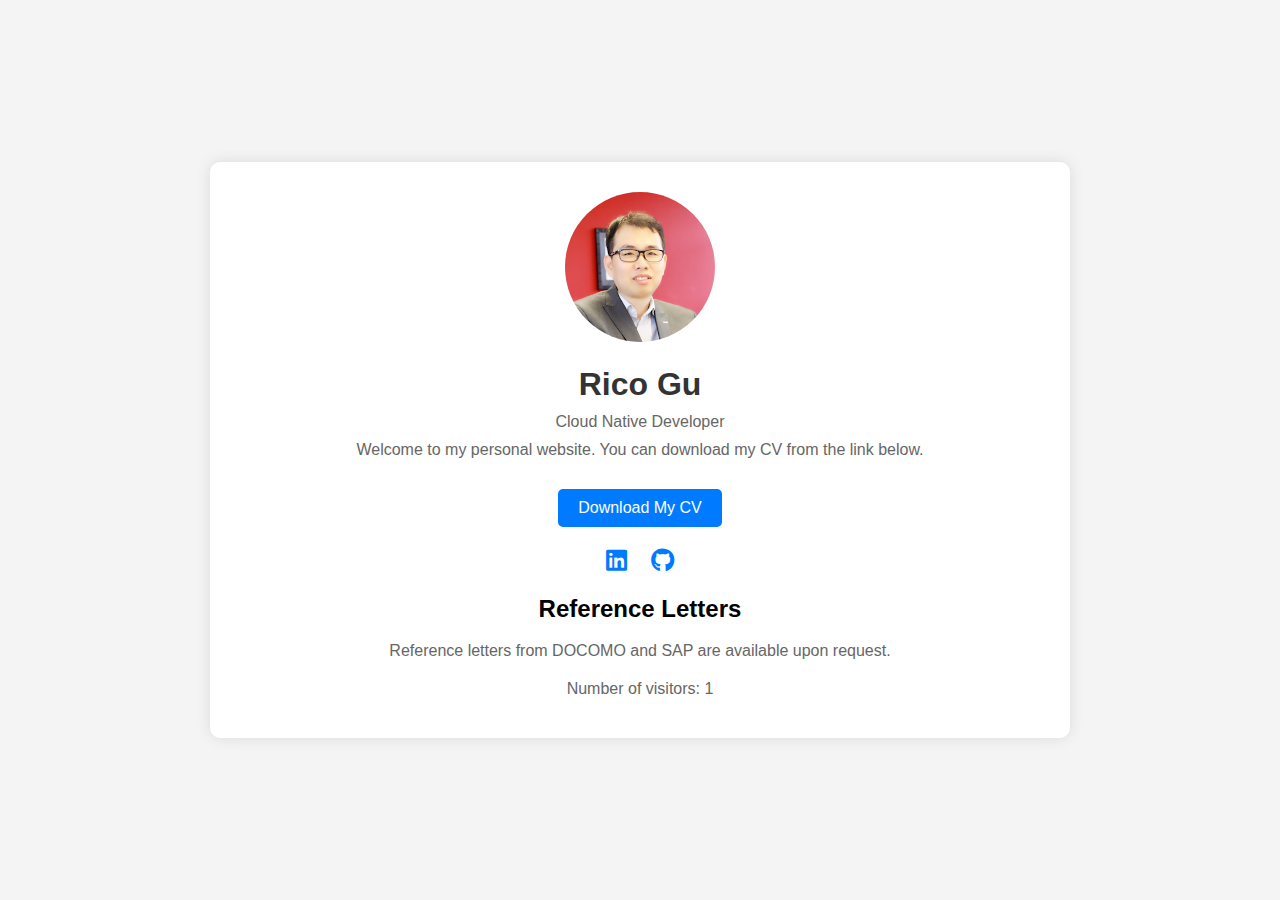
==== index.html @ c45f5c02 "add visitor count" ====
<!DOCTYPE html>
<html lang="en">
<head>
    <meta charset="UTF-8">
    <meta name="viewport" content="width=device-width, initial-scale=1.0">
    <title>Rico Gu - Cloud Native Developer</title>
    <style>
        body {
            font-family: Arial, sans-serif;
            margin: 0;
            padding: 0;
            background-color: #f4f4f4;
            display: flex;
            justify-content: center;
            align-items: center;
            flex-direction: column;
            height: 100vh;
        }
        .container {
            text-align: center;
            background: #fff;
            padding: 30px;
            border-radius: 10px;
            box-shadow: 0 0 15px rgba(0, 0, 0, 0.1);
            margin: 20px;
            width: 80%;
            max-width: 800px;
        }
        .profile-pic {
            width: 150px;
            height: 150px;
            border-radius: 50%;
            object-fit: cover;
            margin-bottom: 20px;
        }
        h1 {
            color: #333;
            margin: 0;
        }
        p {
            color: #666;
            margin: 10px 0;
        }
        .button {
            display: inline-block;
            margin-top: 20px;
            padding: 10px 20px;
            color: #fff;
            background: #007bff;
            text-decoration: none;
            border-radius: 5px;
        }
        .button:hover {
            background: #0056b3;
        }
        .social-links {
            margin-top: 20px;
        }
        .social-links a {
            margin: 0 10px;
            color: #007bff;
            text-decoration: none;
            font-size: 24px;
        }
        .social-links a:hover {
            color: #0056b3;
        }
        .references {
            margin-top: 20px;
        }
        .references p {
            color: #666;
        }
        .visitor-counter {
            margin-top: 20px;
            color: #333;
        }
    </style>
    <!-- Font Awesome -->
    <link rel="stylesheet" href="https://cdnjs.cloudflare.com/ajax/libs/font-awesome/6.0.0-beta3/css/all.min.css">
</head>
<body>
<div class="container">
    <img src="profile.jpg" alt="Rico Gu" class="profile-pic">
    <h1>Rico Gu</h1>
    <p>Cloud Native Developer</p>
    <p>Welcome to my personal website. You can download my CV from the link below.</p>
    <a class="button" href="rico-cv.pdf" target="_blank">Download My CV</a>
    <div class="social-links">
        <a href="https://www.linkedin.com/in/yuanxun-gu-a601804a" target="_blank"><i class="fab fa-linkedin"></i></a>
        <a href="https://github.com/ricogu" target="_blank"><i class="fab fa-github"></i></a>
    </div>
    <div class="references">
        <h2>Reference Letters</h2>
        <p>Reference letters from DOCOMO and SAP are available upon request.</p>
    </div>
    <div class="visitor-counter">
        <p>Number of visitors: <span id="visitorCount">0</span></p>
    </div>
</div>
<script>
    (function() {
        const VISITOR_COUNT_KEY = 'visitorCount';
        const HAS_VISITED_KEY = 'hasVisited';

        if (!localStorage.getItem(HAS_VISITED_KEY)) {
            let visitorCount = parseInt(localStorage.getItem(VISITOR_COUNT_KEY)) || 0;
            visitorCount++;
            localStorage.setItem(VISITOR_COUNT_KEY, visitorCount);
            localStorage.setItem(HAS_VISITED_KEY, 'true');
        }

        document.getElementById('visitorCount').textContent = localStorage.getItem(VISITOR_COUNT_KEY) || 0;
    })();
</script>
</body>
</html>
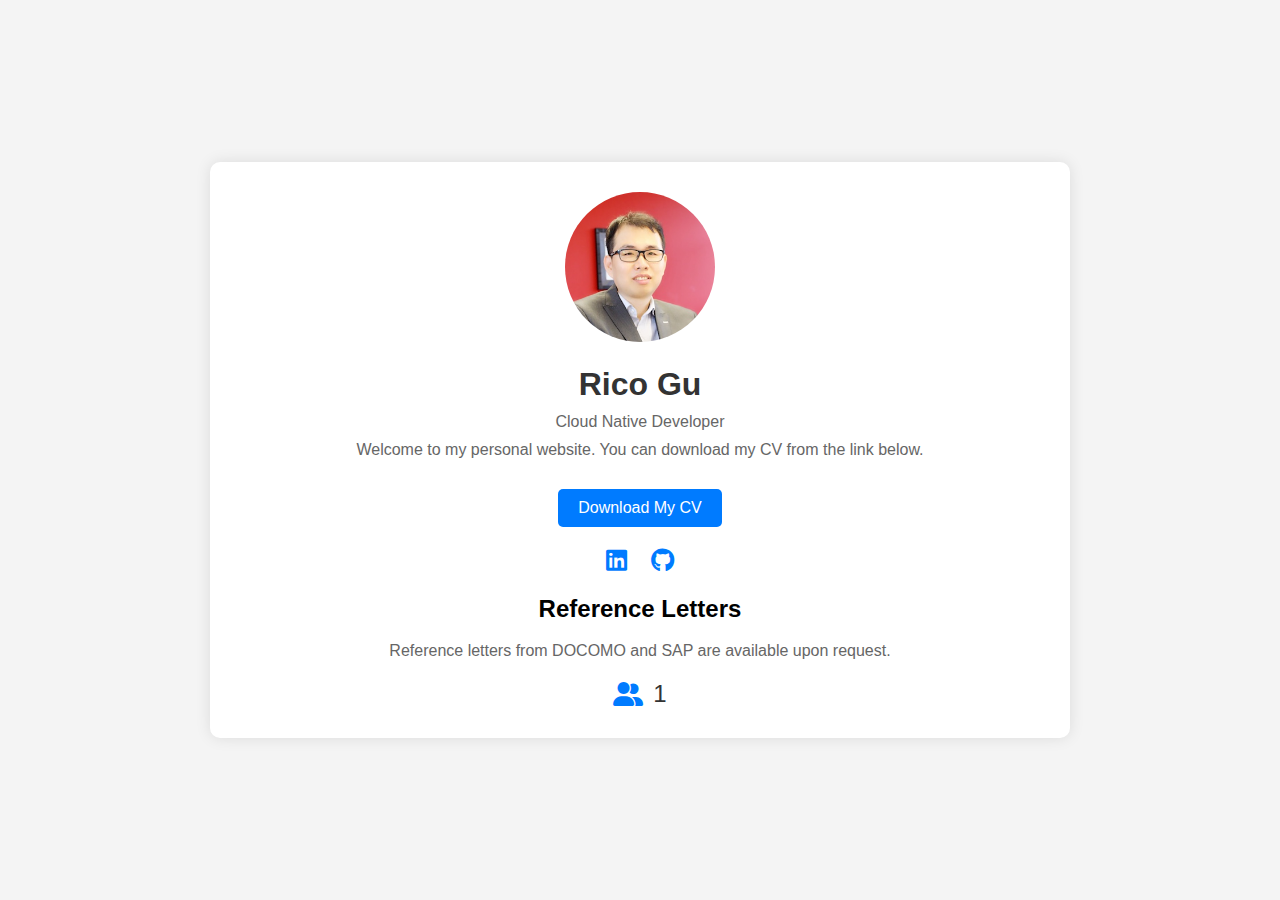
==== commit 57002f4a: "improved visitor count" ====
--- a/index.html
+++ b/index.html
@@ -1,5 +1,3 @@
-
-
 <!DOCTYPE html>
 <html lang="en">
 <head>
@@ -75,6 +73,17 @@
         }
         .visitor-counter {
             margin-top: 20px;
+            color: #007bff;
+            font-size: 24px;
+            display: flex;
+            justify-content: center;
+            align-items: center;
+        }
+        .visitor-counter i {
+            margin-right: 10px;
+        }
+        .visitor-counter span {
+            font-size: 24px;
             color: #333;
         }
     </style>
@@ -97,7 +106,8 @@
         <p>Reference letters from DOCOMO and SAP are available upon request.</p>
     </div>
     <div class="visitor-counter">
-        <p>Number of visitors: <span id="visitorCount">0</span></p>
+        <i class="fas fa-user-friends"></i>
+        <span id="visitorCount">0</span>
     </div>
 </div>
 <script>
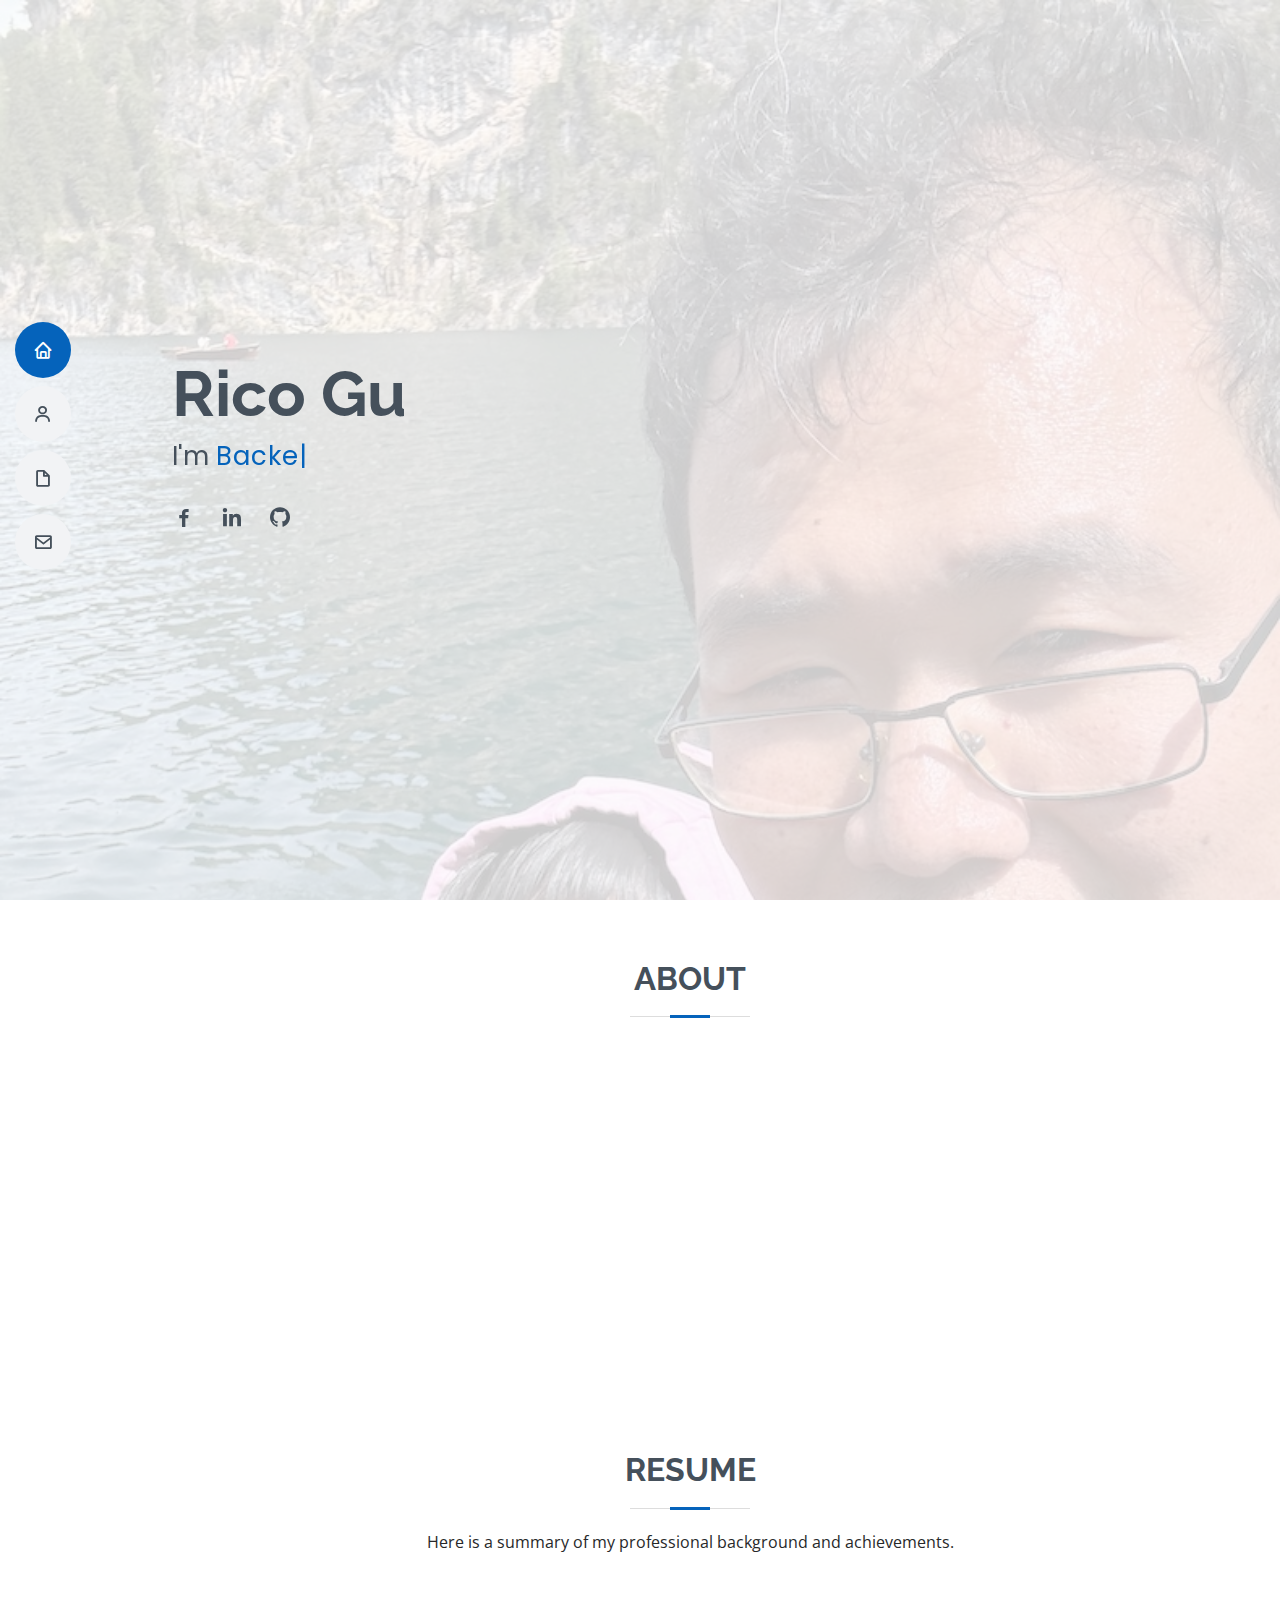
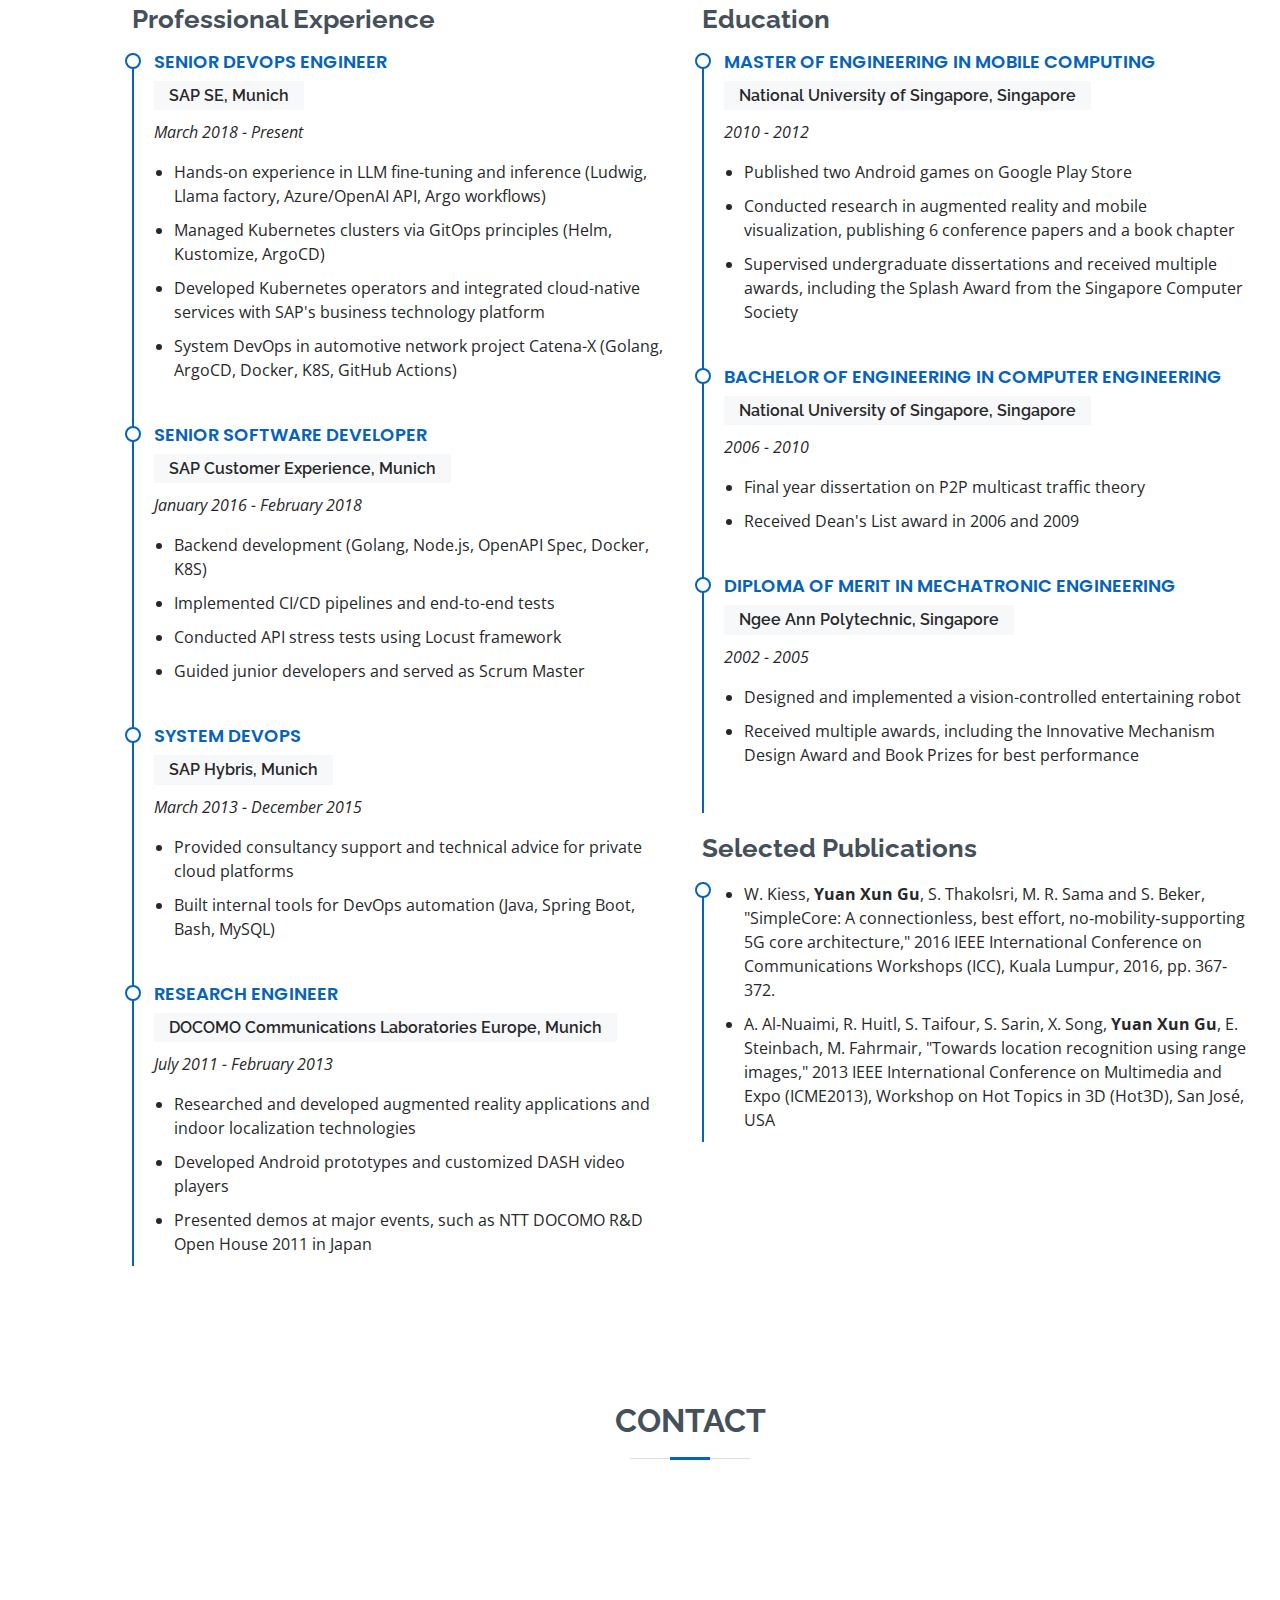
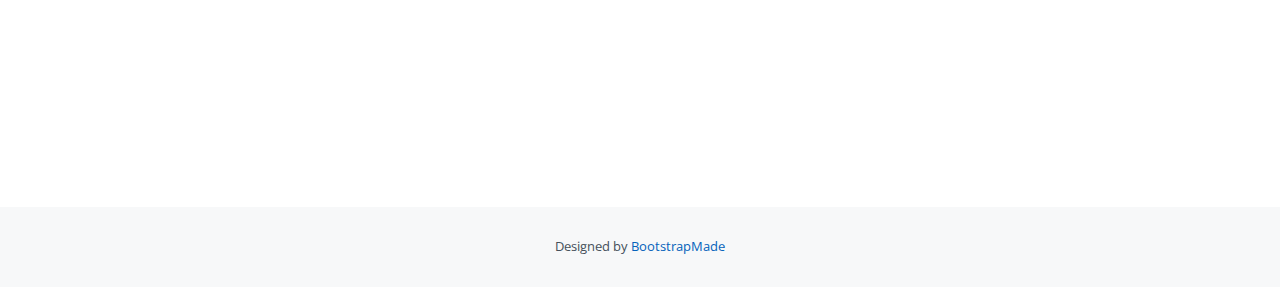
==== commit d9d4d12e: "use fancy template" ====
--- a/index.html
+++ b/index.html
@@ -1,129 +1,264 @@
 <!DOCTYPE html>
 <html lang="en">
+
 <head>
-    <meta charset="UTF-8">
-    <meta name="viewport" content="width=device-width, initial-scale=1.0">
-    <title>Rico Gu - Cloud Native Developer</title>
-    <style>
-        body {
-            font-family: Arial, sans-serif;
-            margin: 0;
-            padding: 0;
-            background-color: #f4f4f4;
-            display: flex;
-            justify-content: center;
-            align-items: center;
-            flex-direction: column;
-            height: 100vh;
-        }
-        .container {
-            text-align: center;
-            background: #fff;
-            padding: 30px;
-            border-radius: 10px;
-            box-shadow: 0 0 15px rgba(0, 0, 0, 0.1);
-            margin: 20px;
-            width: 80%;
-            max-width: 800px;
-        }
-        .profile-pic {
-            width: 150px;
-            height: 150px;
-            border-radius: 50%;
-            object-fit: cover;
-            margin-bottom: 20px;
-        }
-        h1 {
-            color: #333;
-            margin: 0;
-        }
-        p {
-            color: #666;
-            margin: 10px 0;
-        }
-        .button {
-            display: inline-block;
-            margin-top: 20px;
-            padding: 10px 20px;
-            color: #fff;
-            background: #007bff;
-            text-decoration: none;
-            border-radius: 5px;
-        }
-        .button:hover {
-            background: #0056b3;
-        }
-        .social-links {
-            margin-top: 20px;
-        }
-        .social-links a {
-            margin: 0 10px;
-            color: #007bff;
-            text-decoration: none;
-            font-size: 24px;
-        }
-        .social-links a:hover {
-            color: #0056b3;
-        }
-        .references {
-            margin-top: 20px;
-        }
-        .references p {
-            color: #666;
-        }
-        .visitor-counter {
-            margin-top: 20px;
-            color: #007bff;
-            font-size: 24px;
-            display: flex;
-            justify-content: center;
-            align-items: center;
-        }
-        .visitor-counter i {
-            margin-right: 10px;
-        }
-        .visitor-counter span {
-            font-size: 24px;
-            color: #333;
-        }
-    </style>
-    <!-- Font Awesome -->
-    <link rel="stylesheet" href="https://cdnjs.cloudflare.com/ajax/libs/font-awesome/6.0.0-beta3/css/all.min.css">
+  <meta charset="utf-8">
+  <meta content="width=device-width, initial-scale=1.0" name="viewport">
+
+  <title>Rico Gu - Cloud Native Developer</title>
+  <meta content="" name="description">
+  <meta content="" name="keywords">
+
+  <!-- Favicons -->
+  <link href="assets/img/favicon.png" rel="icon">
+  <link href="assets/img/apple-touch-icon.png" rel="apple-touch-icon">
+
+  <!-- Google Fonts -->
+  <link href="https://fonts.googleapis.com/css?family=Open+Sans:300,300i,400,400i,600,600i,700,700i|Raleway:300,300i,400,400i,500,500i,600,600i,700,700i|Poppins:300,300i,400,400i,500,500i,600,600i,700,700i" rel="stylesheet">
+
+  <!-- Vendor CSS Files -->
+  <link href="assets/vendor/aos/aos.css" rel="stylesheet">
+  <link href="assets/vendor/bootstrap/css/bootstrap.min.css" rel="stylesheet">
+  <link href="assets/vendor/bootstrap-icons/bootstrap-icons.css" rel="stylesheet">
+  <link href="assets/vendor/boxicons/css/boxicons.min.css" rel="stylesheet">
+  <link href="assets/vendor/glightbox/css/glightbox.min.css" rel="stylesheet">
+  <link href="assets/vendor/swiper/swiper-bundle.min.css" rel="stylesheet">
+
+  <!-- Template Main CSS File -->
+  <link href="assets/css/style.css" rel="stylesheet">
+
 </head>
+
 <body>
-<div class="container">
-    <img src="profile.jpg" alt="Rico Gu" class="profile-pic">
+
+<!-- ======= Mobile nav toggle button ======= -->
+<i class="bi bi-list mobile-nav-toggle d-lg-none"></i>
+
+<!-- ======= Header ======= -->
+<header id="header" class="d-flex flex-column justify-content-center">
+
+  <nav id="navbar" class="navbar nav-menu">
+    <ul>
+      <li><a href="#hero" class="nav-link scrollto active"><i class="bx bx-home"></i> <span>Home</span></a></li>
+      <li><a href="#about" class="nav-link scrollto"><i class="bx bx-user"></i> <span>About</span></a></li>
+      <li><a href="#resume" class="nav-link scrollto"><i class="bx bx-file-blank"></i> <span>Resume</span></a></li>
+      <li><a href="#contact" class="nav-link scrollto"><i class="bx bx-envelope"></i> <span>Contact</span></a></li>
+    </ul>
+  </nav><!-- .nav-menu -->
+
+</header><!-- End Header -->
+
+<!-- ======= Hero Section ======= -->
+<section id="hero" class="d-flex flex-column justify-content-center">
+  <div class="container" data-aos="zoom-in" data-aos-delay="100">
     <h1>Rico Gu</h1>
-    <p>Cloud Native Developer</p>
-    <p>Welcome to my personal website. You can download my CV from the link below.</p>
-    <a class="button" href="rico-cv.pdf" target="_blank">Download My CV</a>
+    <p>I'm <span class="typed" data-typed-items="Backend developer,SRE Engineer,Test Engineer, Father"></span></p>
     <div class="social-links">
-        <a href="https://www.linkedin.com/in/yuanxun-gu-a601804a" target="_blank"><i class="fab fa-linkedin"></i></a>
-        <a href="https://github.com/ricogu" target="_blank"><i class="fab fa-github"></i></a>
-    </div>
-    <div class="references">
-        <h2>Reference Letters</h2>
-        <p>Reference letters from DOCOMO and SAP are available upon request.</p>
-    </div>
-    <div class="visitor-counter">
-        <i class="fas fa-user-friends"></i>
-        <span id="visitorCount">0</span>
-    </div>
-</div>
-<script>
-    (function() {
-        const VISITOR_COUNT_KEY = 'visitorCount';
-        const HAS_VISITED_KEY = 'hasVisited';
-
-        if (!localStorage.getItem(HAS_VISITED_KEY)) {
-            let visitorCount = parseInt(localStorage.getItem(VISITOR_COUNT_KEY)) || 0;
-            visitorCount++;
-            localStorage.setItem(VISITOR_COUNT_KEY, visitorCount);
-            localStorage.setItem(HAS_VISITED_KEY, 'true');
-        }
-
-        document.getElementById('visitorCount').textContent = localStorage.getItem(VISITOR_COUNT_KEY) || 0;
-    })();
-</script>
+      <a href="https://www.facebook.com/ricogu/" class="facebook"><i class="bx bxl-facebook"></i></a>
+      <a href="https://www.linkedin.com/in/yuanxun-gu-a601804a" class="linkedin"><i class="bx bxl-linkedin"></i></a>
+      <a href="https://github.com/ricogu" class="github"><i class="bx bxl-github"></i></a>
+    </div>
+  </div>
+</section><!-- End Hero -->
+
+<main id="main">
+
+  <!-- ======= About Section ======= -->
+  <section id="about" class="about">
+    <div class="container">
+      <div class="section-title">
+        <h2>About</h2>
+      </div>
+      <div class="row">
+        <div class="col-lg-4" data-aos="fade-right">
+          <img src="assets/img/profile.jpg" class="img-fluid" alt="">
+        </div>
+        <div class="col-lg-8 pt-4 pt-lg-0 content" data-aos="fade-left">
+          <h3>Cloud Native Developer</h3>
+          <p class="fst-italic">
+            Experienced Senior DevOps Engineer with a strong background in cloud-native software development, seeking to leverage expertise in innovative cloud services and enabling technologies.
+          </p>
+          <div class="mt-4">
+            <a class="btn btn-primary btn-lg" href="rico-cv.pdf" target="_blank"><i class="bx bxs-download"></i> Download My CV</a>
+          </div>
+          <div class="mt-3">
+            <p>Reference letters from are available upon request.</p>
+          </div>
+        </div>
+      </div>
+    </div>
+  </section><!-- End About Section -->
+
+  <!-- ======= Resume Section ======= -->
+  <section id="resume" class="resume">
+    <div class="container">
+
+      <div class="section-title">
+        <h2>Resume</h2>
+        <p>Here is a summary of my professional background and achievements.</p>
+      </div>
+
+      <div class="row">
+        <div class="col-lg-6">
+          <h3 class="resume-title">Professional Experience</h3>
+          <div class="resume-item">
+            <h4>Senior DevOps Engineer</h4>
+            <h5>SAP SE, Munich</h5>
+            <p><em>March 2018 - Present</em></p>
+            <ul>
+              <li>Hands-on experience in LLM fine-tuning and inference (Ludwig, Llama factory, Azure/OpenAI API, Argo workflows)</li>
+              <li>Managed Kubernetes clusters via GitOps principles (Helm, Kustomize, ArgoCD)</li>
+              <li>Developed Kubernetes operators and integrated cloud-native services with SAP's business technology platform</li>
+              <li>System DevOps in automotive network project Catena-X (Golang, ArgoCD, Docker, K8S, GitHub Actions)</li>
+            </ul>
+          </div>
+          <div class="resume-item">
+            <h4>Senior Software Developer</h4>
+            <h5>SAP Customer Experience, Munich</h5>
+            <p><em>January 2016 - February 2018</em></p>
+            <ul>
+              <li>Backend development (Golang, Node.js, OpenAPI Spec, Docker, K8S)</li>
+              <li>Implemented CI/CD pipelines and end-to-end tests</li>
+              <li>Conducted API stress tests using Locust framework</li>
+              <li>Guided junior developers and served as Scrum Master</li>
+            </ul>
+          </div>
+          <div class="resume-item">
+            <h4>System DevOps</h4>
+            <h5>SAP Hybris, Munich</h5>
+            <p><em>March 2013 - December 2015</em></p>
+            <ul>
+              <li>Provided consultancy support and technical advice for private cloud platforms</li>
+              <li>Built internal tools for DevOps automation (Java, Spring Boot, Bash, MySQL)</li>
+            </ul>
+          </div>
+          <div class="resume-item">
+            <h4>Research Engineer</h4>
+            <h5>DOCOMO Communications Laboratories Europe, Munich</h5>
+            <p><em>July 2011 - February 2013</em></p>
+            <ul>
+              <li>Researched and developed augmented reality applications and indoor localization technologies</li>
+              <li>Developed Android prototypes and customized DASH video players</li>
+              <li>Presented demos at major events, such as NTT DOCOMO R&D Open House 2011 in Japan</li>
+            </ul>
+          </div>
+        </div>
+        <div class="col-lg-6">
+          <h3 class="resume-title">Education</h3>
+          <div class="resume-item">
+            <h4>Master of Engineering in Mobile Computing</h4>
+            <h5>National University of Singapore, Singapore</h5>
+            <p><em>2010 - 2012</em></p>
+            <ul>
+              <li>Published two Android games on Google Play Store</li>
+              <li>Conducted research in augmented reality and mobile visualization, publishing 6 conference papers and a book chapter</li>
+              <li>Supervised undergraduate dissertations and received multiple awards, including the Splash Award from the Singapore Computer Society</li>
+            </ul>
+          </div>
+          <div class="resume-item">
+            <h4>Bachelor of Engineering in Computer Engineering</h4>
+            <h5>National University of Singapore, Singapore</h5>
+            <p><em>2006 - 2010</em></p>
+            <ul>
+              <li>Final year dissertation on P2P multicast traffic theory</li>
+              <li>Received Dean's List award in 2006 and 2009</li>
+            </ul>
+          </div>
+          <div class="resume-item">
+            <h4>Diploma of Merit in Mechatronic Engineering</h4>
+            <h5>Ngee Ann Polytechnic, Singapore</h5>
+            <p><em>2002 - 2005</em></p>
+            <ul>
+              <li>Designed and implemented a vision-controlled entertaining robot</li>
+              <li>Received multiple awards, including the Innovative Mechanism Design Award and Book Prizes for best performance</li>
+            </ul>
+          </div>
+
+          <h3 class="resume-title">Selected Publications</h3>
+          <div class="resume-item">
+            <ul>
+              <li>W. Kiess, <strong>Yuan Xun Gu</strong>, S. Thakolsri, M. R. Sama and S. Beker, "SimpleCore: A connectionless, best effort, no‐mobility‐supporting 5G core architecture," 2016 IEEE International Conference on Communications Workshops (ICC), Kuala Lumpur, 2016, pp. 367‐372.</li>
+              <li>A. Al‐Nuaimi, R. Huitl, S. Taifour, S. Sarin, X. Song, <strong>Yuan Xun Gu</strong>, E. Steinbach, M. Fahrmair, "Towards location recognition using range images," 2013 IEEE International Conference on Multimedia and Expo (ICME2013), Workshop on Hot Topics in 3D (Hot3D), San José, USA</li>
+            </ul>
+          </div>
+
+        </div>
+      </div>
+
+    </div>
+  </section><!-- End Resume Section -->
+
+  <!-- ======= Contact Section ======= -->
+  <section id="contact" class="contact">
+    <div class="container">
+
+      <div class="section-title">
+        <h2>Contact</h2>
+      </div>
+
+      <div class="row" data-aos="fade-in">
+
+        <div class="col-lg-6 d-flex align-items-stretch">
+          <div class="info">
+            <div class="address">
+              <i class="bi bi-geo-alt"></i>
+              <h4>Location:</h4>
+              <p>Karl-Breu-Weg 20, 81829 Munich, Germany</p>
+            </div>
+
+            <div class="email">
+              <i class="bi bi-envelope"></i>
+              <h4>Email:</h4>
+              <p><a href="mailto:ricogu@gmail.com">ricogu@gmail.com</a></p>
+            </div>
+
+            <div class="phone">
+              <i class="bi bi-phone"></i>
+              <h4>Call:</h4>
+              <p>+49 15153858459</p>
+            </div>
+
+          </div>
+
+        </div>
+
+      </div>
+
+    </div>
+  </section><!-- End Contact Section -->
+
+</main><!-- End #main -->
+
+<!-- ======= Footer ======= -->
+<footer id="footer">
+  <div class="container">
+    <div class="credits">
+      <!-- All the links in the footer should remain intact. -->
+      <!-- You can delete the links only if you purchased the pro version. -->
+      <!-- Licensing information: https://bootstrapmade.com/license/ -->
+      <!-- Purchase the pro version with working PHP/AJAX contact form: https://bootstrapmade.com/buy/?theme=MyResume -->
+      Designed by <a href="https://bootstrapmade.com/">BootstrapMade</a>
+    </div>
+  </div>
+</footer><!-- End Footer -->
+
+<div id="preloader"></div>
+<a href="#" class="back-to-top d-flex align-items-center justify-content-center"><i class="bi bi-arrow-up-short"></i></a>
+
+<!-- Vendor JS Files -->
+<script src="assets/vendor/purecounter/purecounter_vanilla.js"></script>
+<script src="assets/vendor/aos/aos.js"></script>
+<script src="assets/vendor/bootstrap/js/bootstrap.bundle.min.js"></script>
+<script src="assets/vendor/glightbox/js/glightbox.min.js"></script>
+<script src="assets/vendor/isotope-layout/isotope.pkgd.min.js"></script>
+<script src="assets/vendor/swiper/swiper-bundle.min.js"></script>
+<script src="assets/vendor/typed.js/typed.umd.js"></script>
+<script src="assets/vendor/waypoints/noframework.waypoints.js"></script>
+<script src="assets/vendor/php-email-form/validate.js"></script>
+
+<!-- Template Main JS File -->
+<script src="assets/js/main.js"></script>
+
 </body>
+
 </html>
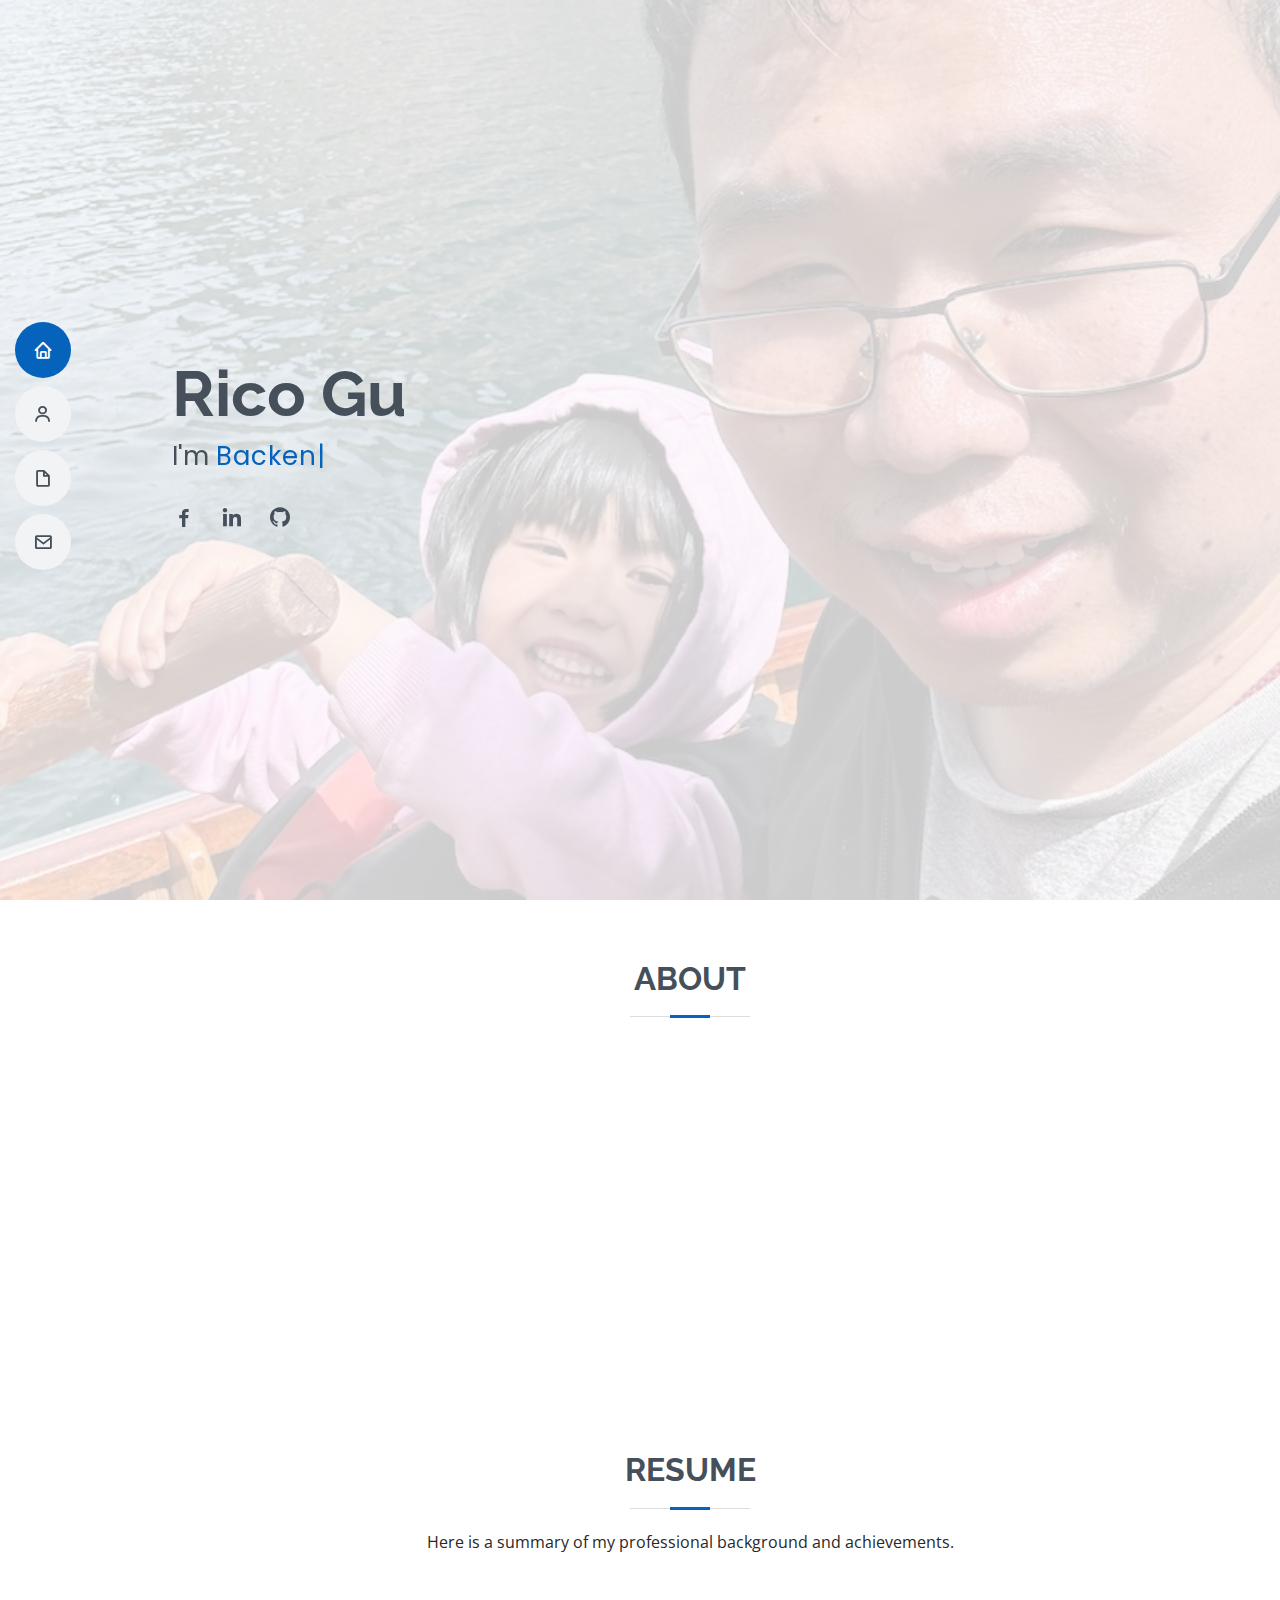
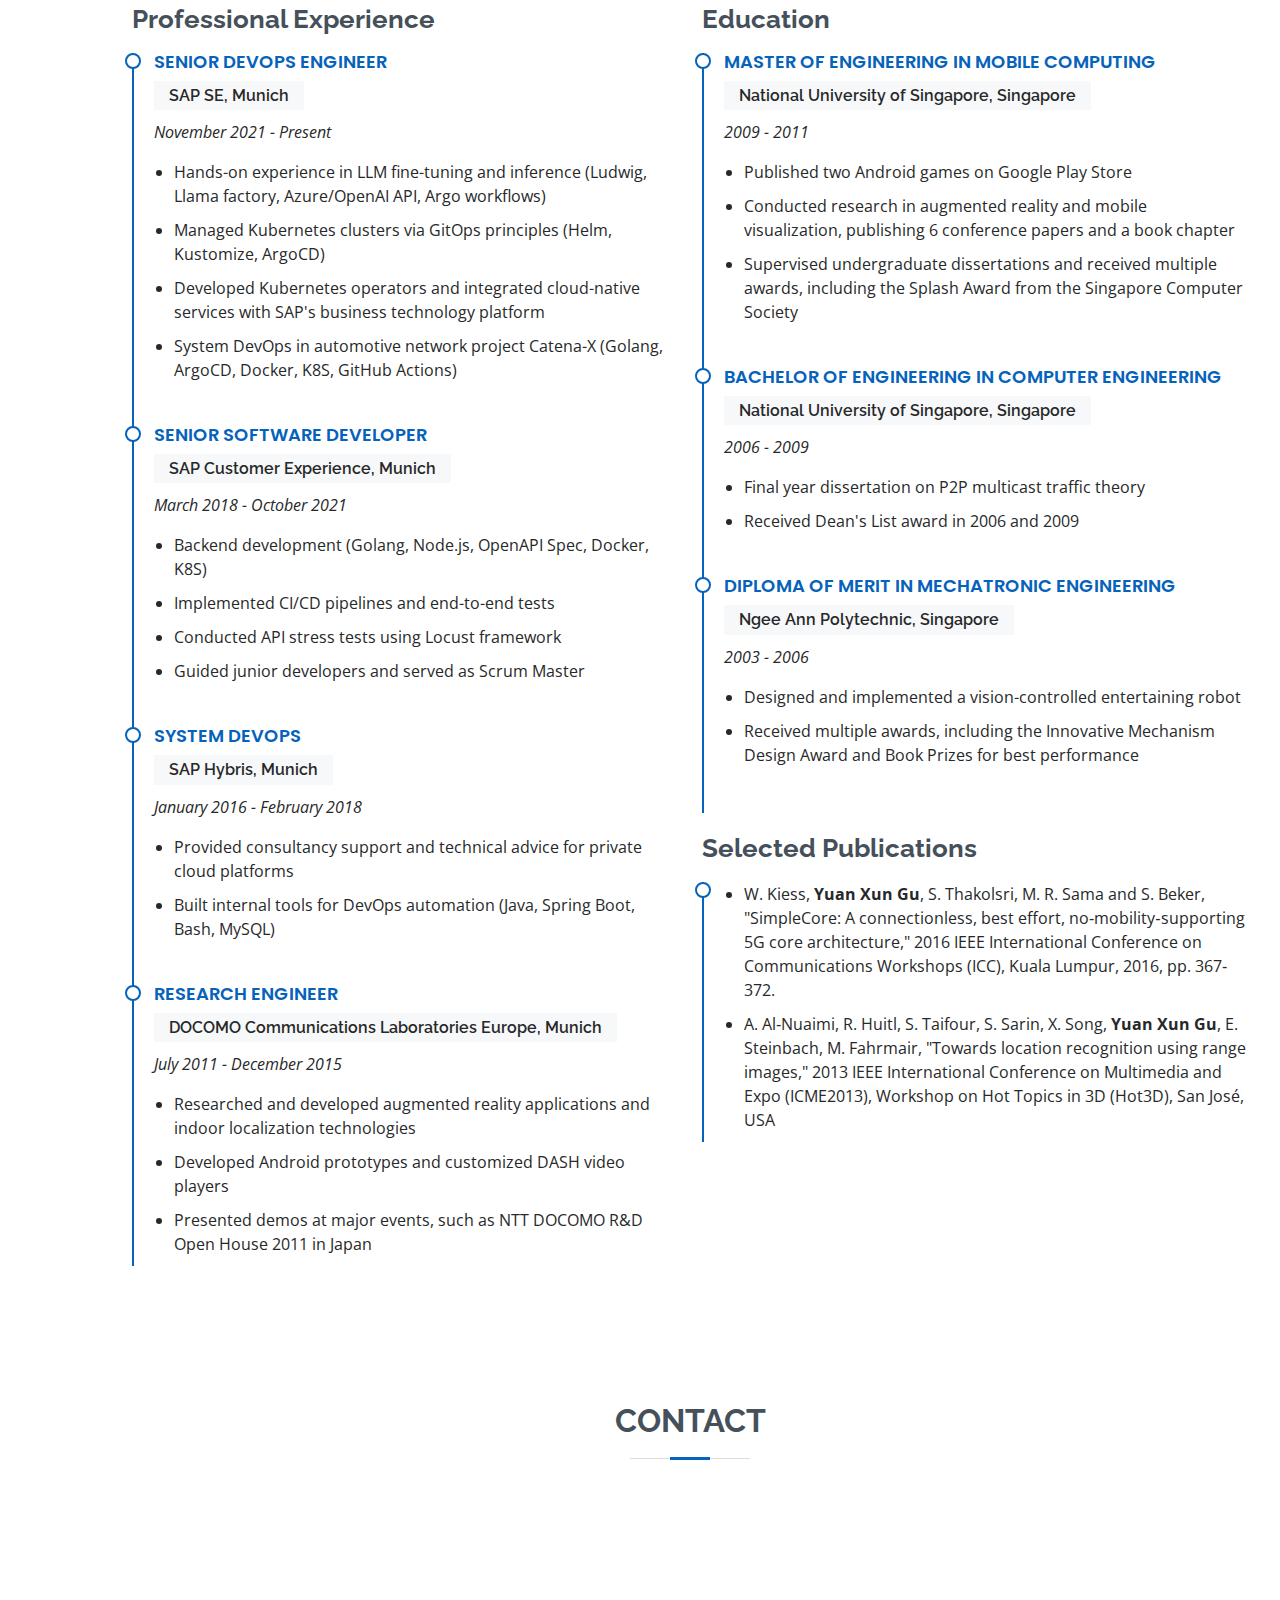
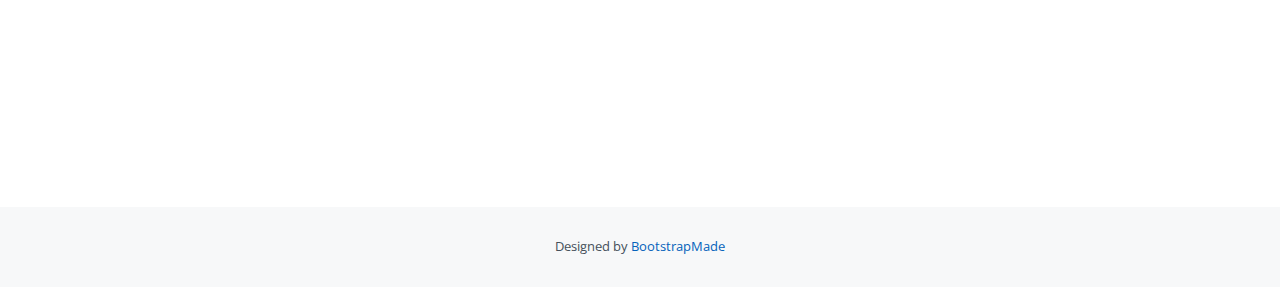
==== commit 0fbe8226: "fix dates" ====
--- a/index.html
+++ b/index.html
@@ -104,7 +104,7 @@
           <div class="resume-item">
             <h4>Senior DevOps Engineer</h4>
             <h5>SAP SE, Munich</h5>
-            <p><em>March 2018 - Present</em></p>
+            <p><em>November 2021 - Present</em></p>
             <ul>
               <li>Hands-on experience in LLM fine-tuning and inference (Ludwig, Llama factory, Azure/OpenAI API, Argo workflows)</li>
               <li>Managed Kubernetes clusters via GitOps principles (Helm, Kustomize, ArgoCD)</li>
@@ -115,7 +115,7 @@
           <div class="resume-item">
             <h4>Senior Software Developer</h4>
             <h5>SAP Customer Experience, Munich</h5>
-            <p><em>January 2016 - February 2018</em></p>
+            <p><em>March 2018 - October 2021</em></p>
             <ul>
               <li>Backend development (Golang, Node.js, OpenAPI Spec, Docker, K8S)</li>
               <li>Implemented CI/CD pipelines and end-to-end tests</li>
@@ -126,7 +126,7 @@
           <div class="resume-item">
             <h4>System DevOps</h4>
             <h5>SAP Hybris, Munich</h5>
-            <p><em>March 2013 - December 2015</em></p>
+            <p><em>January 2016 - February 2018</em></p>
             <ul>
               <li>Provided consultancy support and technical advice for private cloud platforms</li>
               <li>Built internal tools for DevOps automation (Java, Spring Boot, Bash, MySQL)</li>
@@ -135,7 +135,7 @@
           <div class="resume-item">
             <h4>Research Engineer</h4>
             <h5>DOCOMO Communications Laboratories Europe, Munich</h5>
-            <p><em>July 2011 - February 2013</em></p>
+            <p><em>July 2011 - December 2015</em></p>
             <ul>
               <li>Researched and developed augmented reality applications and indoor localization technologies</li>
               <li>Developed Android prototypes and customized DASH video players</li>
@@ -148,7 +148,7 @@
           <div class="resume-item">
             <h4>Master of Engineering in Mobile Computing</h4>
             <h5>National University of Singapore, Singapore</h5>
-            <p><em>2010 - 2012</em></p>
+            <p><em>2009 - 2011</em></p>
             <ul>
               <li>Published two Android games on Google Play Store</li>
               <li>Conducted research in augmented reality and mobile visualization, publishing 6 conference papers and a book chapter</li>
@@ -158,7 +158,7 @@
           <div class="resume-item">
             <h4>Bachelor of Engineering in Computer Engineering</h4>
             <h5>National University of Singapore, Singapore</h5>
-            <p><em>2006 - 2010</em></p>
+            <p><em>2006 - 2009</em></p>
             <ul>
               <li>Final year dissertation on P2P multicast traffic theory</li>
               <li>Received Dean's List award in 2006 and 2009</li>
@@ -167,7 +167,7 @@
           <div class="resume-item">
             <h4>Diploma of Merit in Mechatronic Engineering</h4>
             <h5>Ngee Ann Polytechnic, Singapore</h5>
-            <p><em>2002 - 2005</em></p>
+            <p><em>2003 - 2006</em></p>
             <ul>
               <li>Designed and implemented a vision-controlled entertaining robot</li>
               <li>Received multiple awards, including the Innovative Mechanism Design Award and Book Prizes for best performance</li>
--- a/assets/css/style.css
+++ b/assets/css/style.css
@@ -285,6 +285,24 @@
   }
 }
 
+@media (max-width: 768px) {
+  #hero {
+    background-position: center top;
+  }
+}
+
+@media (min-width: 769px) and (max-width: 1200px) {
+  #hero {
+    background-position: center center;
+  }
+}
+
+@media (min-width: 1201px) {
+  #hero {
+    background-position: center center;
+  }
+}
+
 #hero:before {
   content: "";
   background: rgba(255, 255, 255, 0.8);
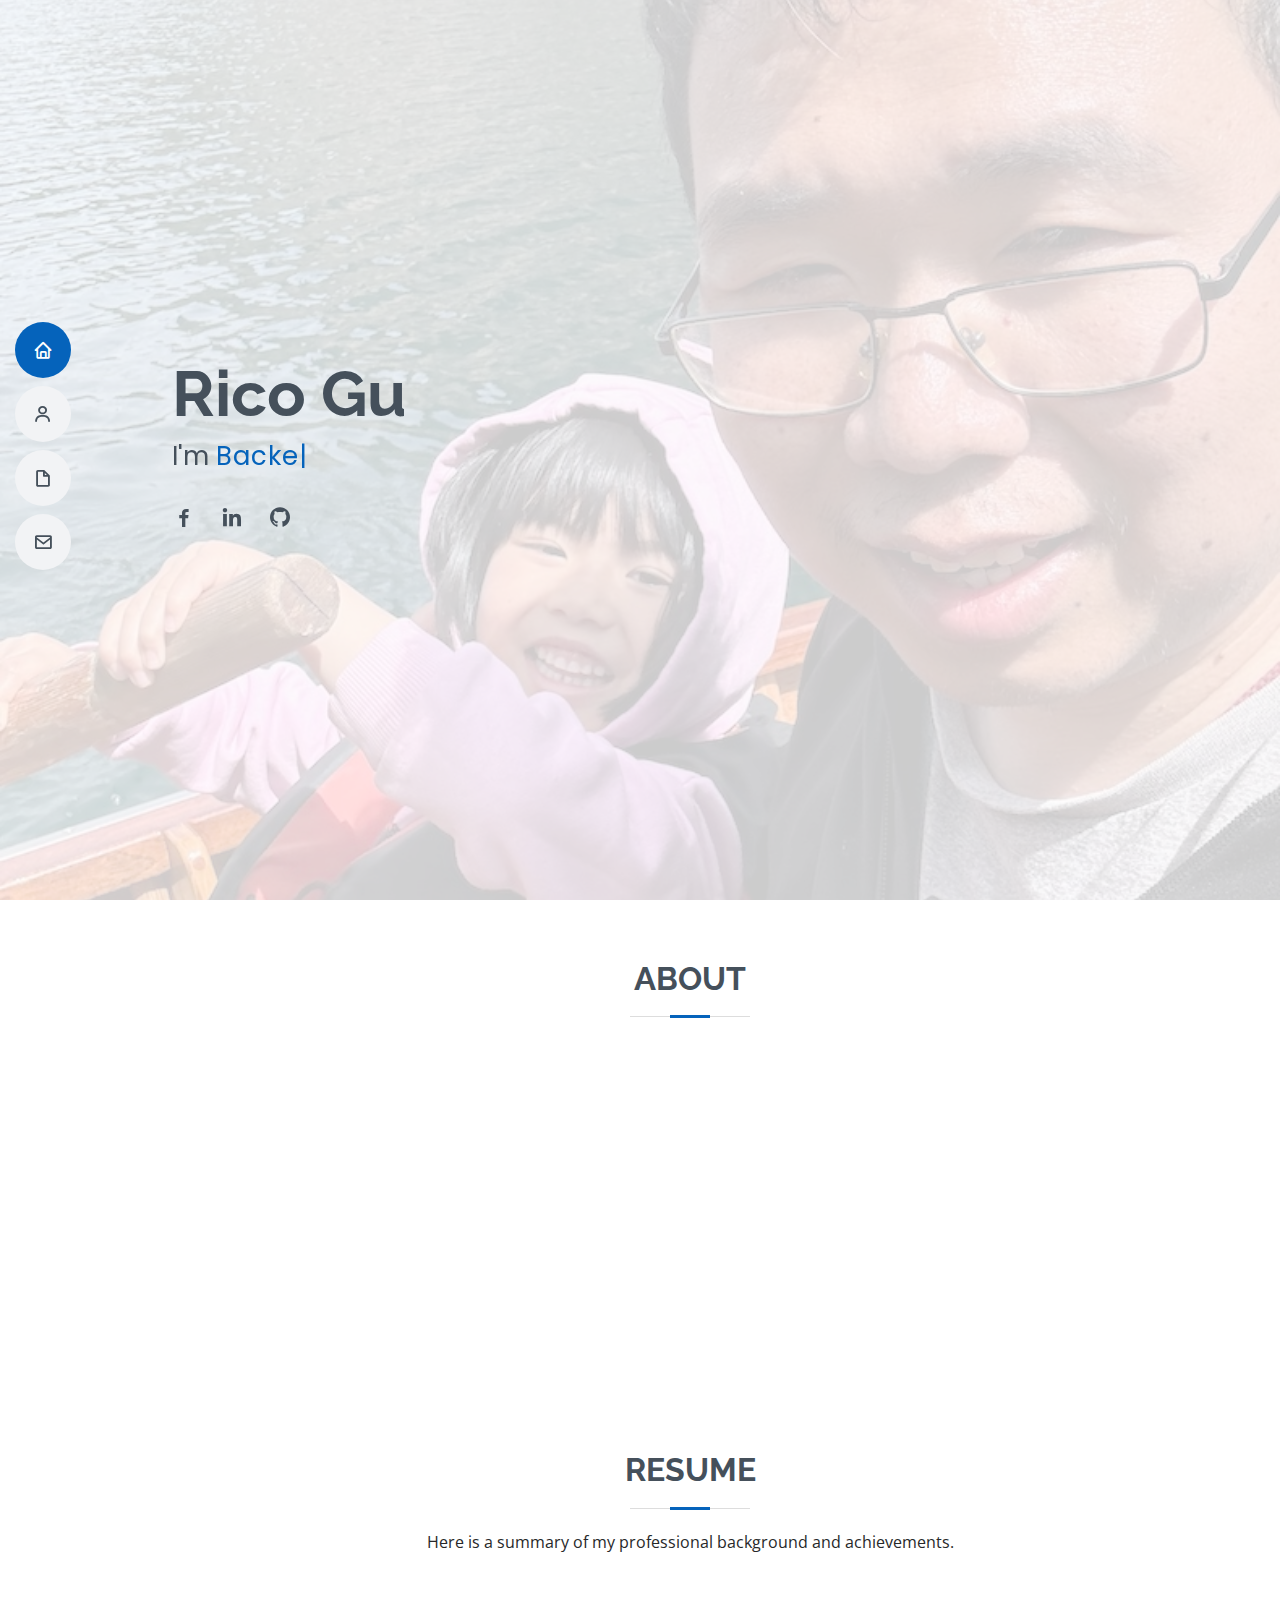
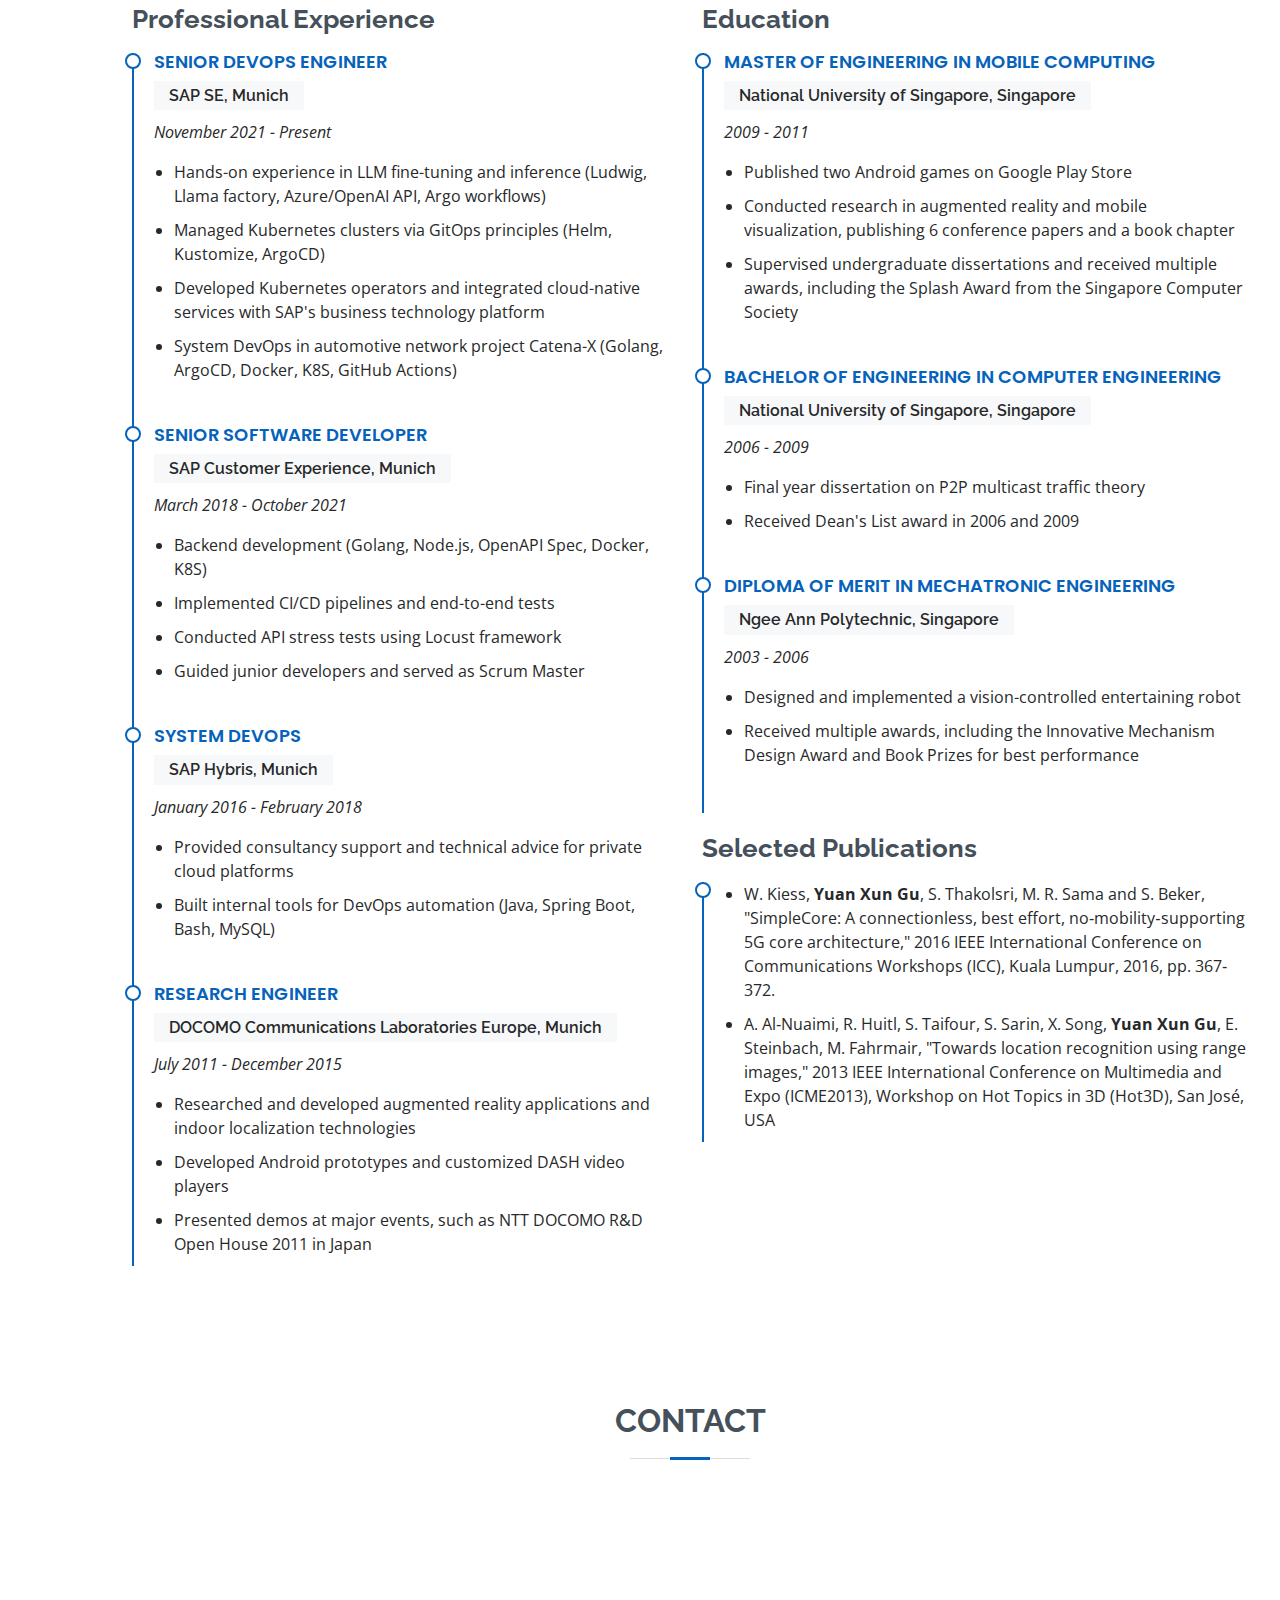
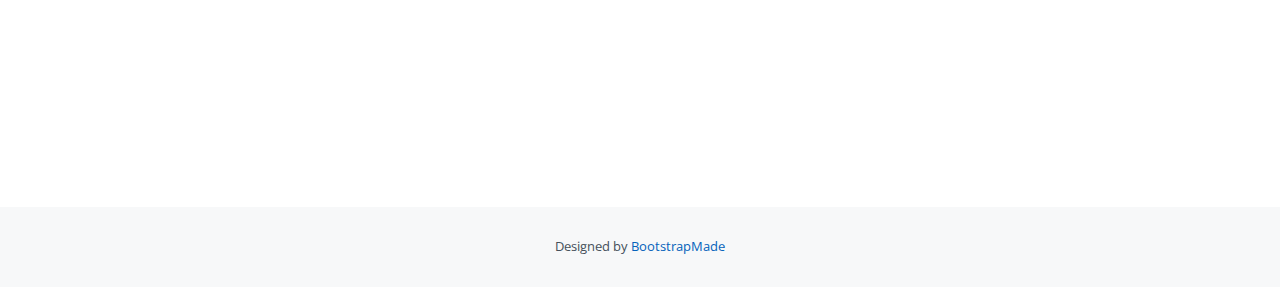
==== commit d60098bc: "update hero profile" ====
--- a/index.html
+++ b/index.html
@@ -52,7 +52,7 @@
 <section id="hero" class="d-flex flex-column justify-content-center">
   <div class="container" data-aos="zoom-in" data-aos-delay="100">
     <h1>Rico Gu</h1>
-    <p>I'm <span class="typed" data-typed-items="Backend developer,SRE Engineer,Test Engineer, Father"></span></p>
+    <p>I'm <span class="typed" data-typed-items="Backend eeveloper,SRE engineer,Test engineer, Video game lover, a Father of two cure girls"></span></p>
     <div class="social-links">
       <a href="https://www.facebook.com/ricogu/" class="facebook"><i class="bx bxl-facebook"></i></a>
       <a href="https://www.linkedin.com/in/yuanxun-gu-a601804a" class="linkedin"><i class="bx bxl-linkedin"></i></a>
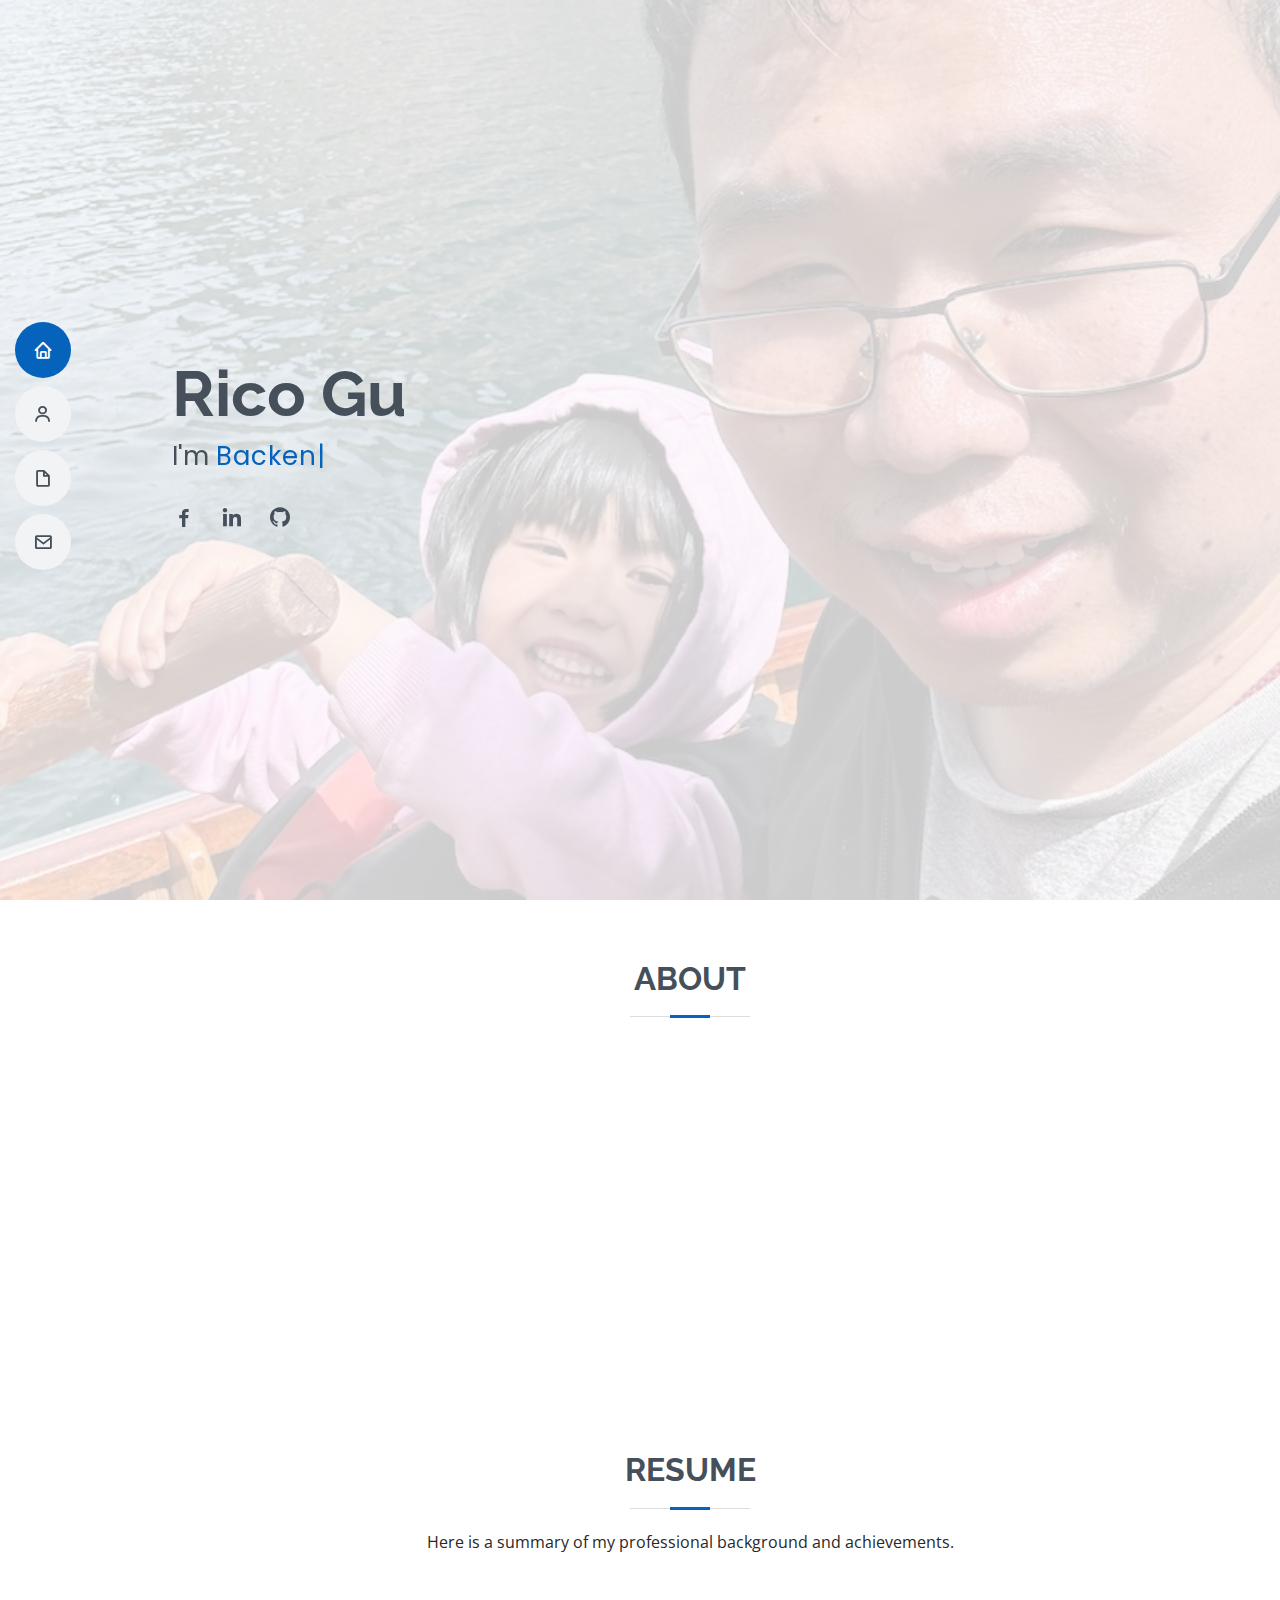
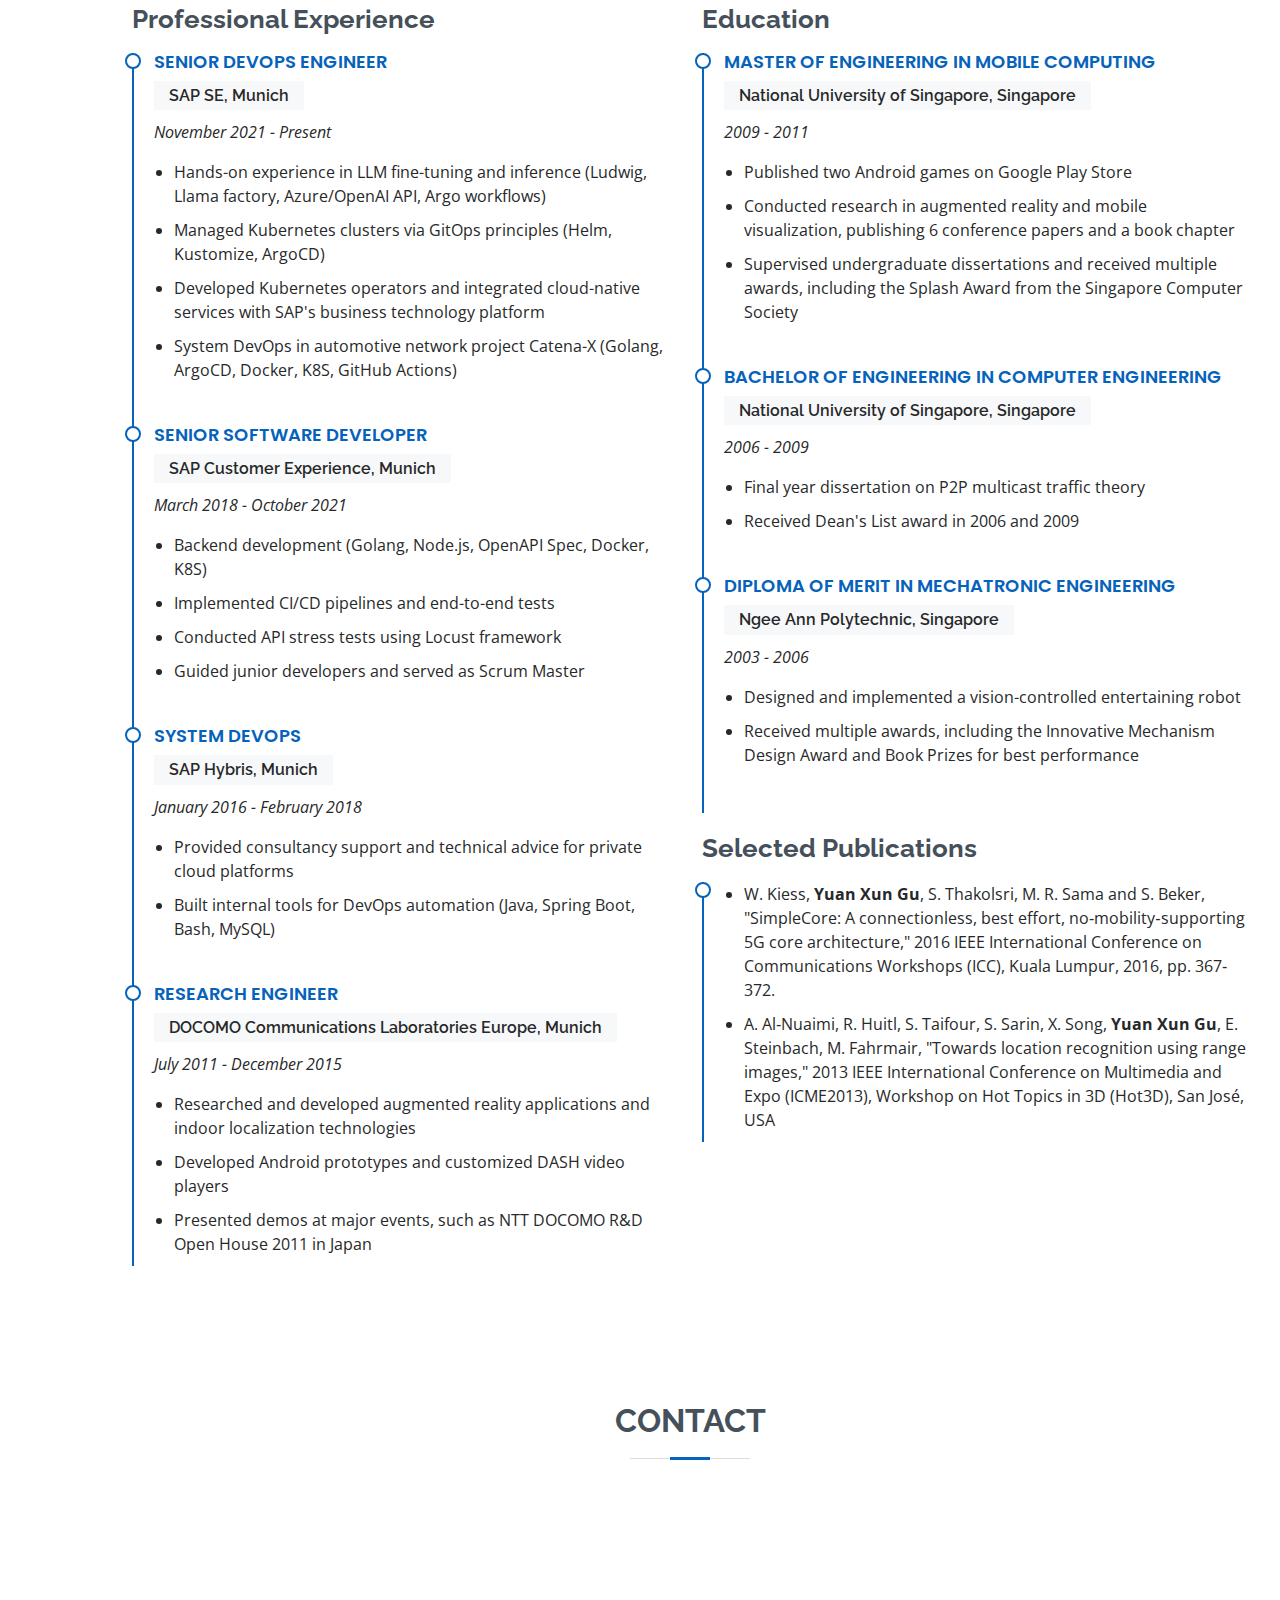
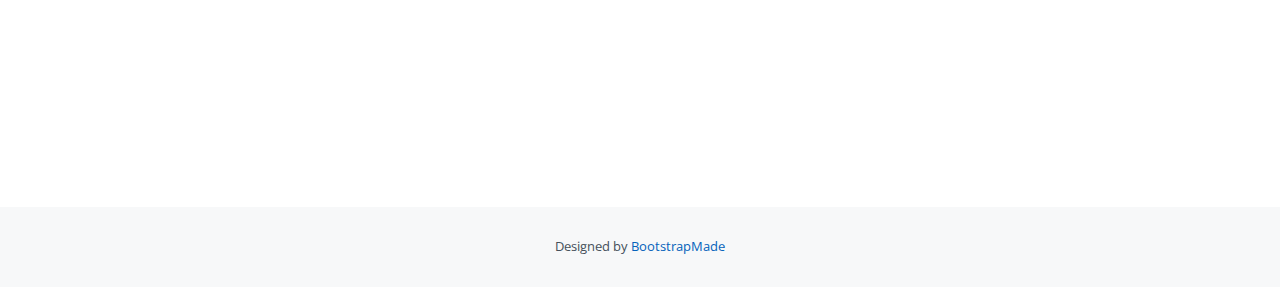
==== commit ce27a179: "fix typo" ====
--- a/index.html
+++ b/index.html
@@ -52,7 +52,7 @@
 <section id="hero" class="d-flex flex-column justify-content-center">
   <div class="container" data-aos="zoom-in" data-aos-delay="100">
     <h1>Rico Gu</h1>
-    <p>I'm <span class="typed" data-typed-items="Backend eeveloper,SRE engineer,Test engineer, Video game lover, a Father of two cure girls"></span></p>
+    <p>I'm <span class="typed" data-typed-items="Backend developer,SRE engineer,Test engineer, Video game lover, a Father of two cure girls"></span></p>
     <div class="social-links">
       <a href="https://www.facebook.com/ricogu/" class="facebook"><i class="bx bxl-facebook"></i></a>
       <a href="https://www.linkedin.com/in/yuanxun-gu-a601804a" class="linkedin"><i class="bx bxl-linkedin"></i></a>
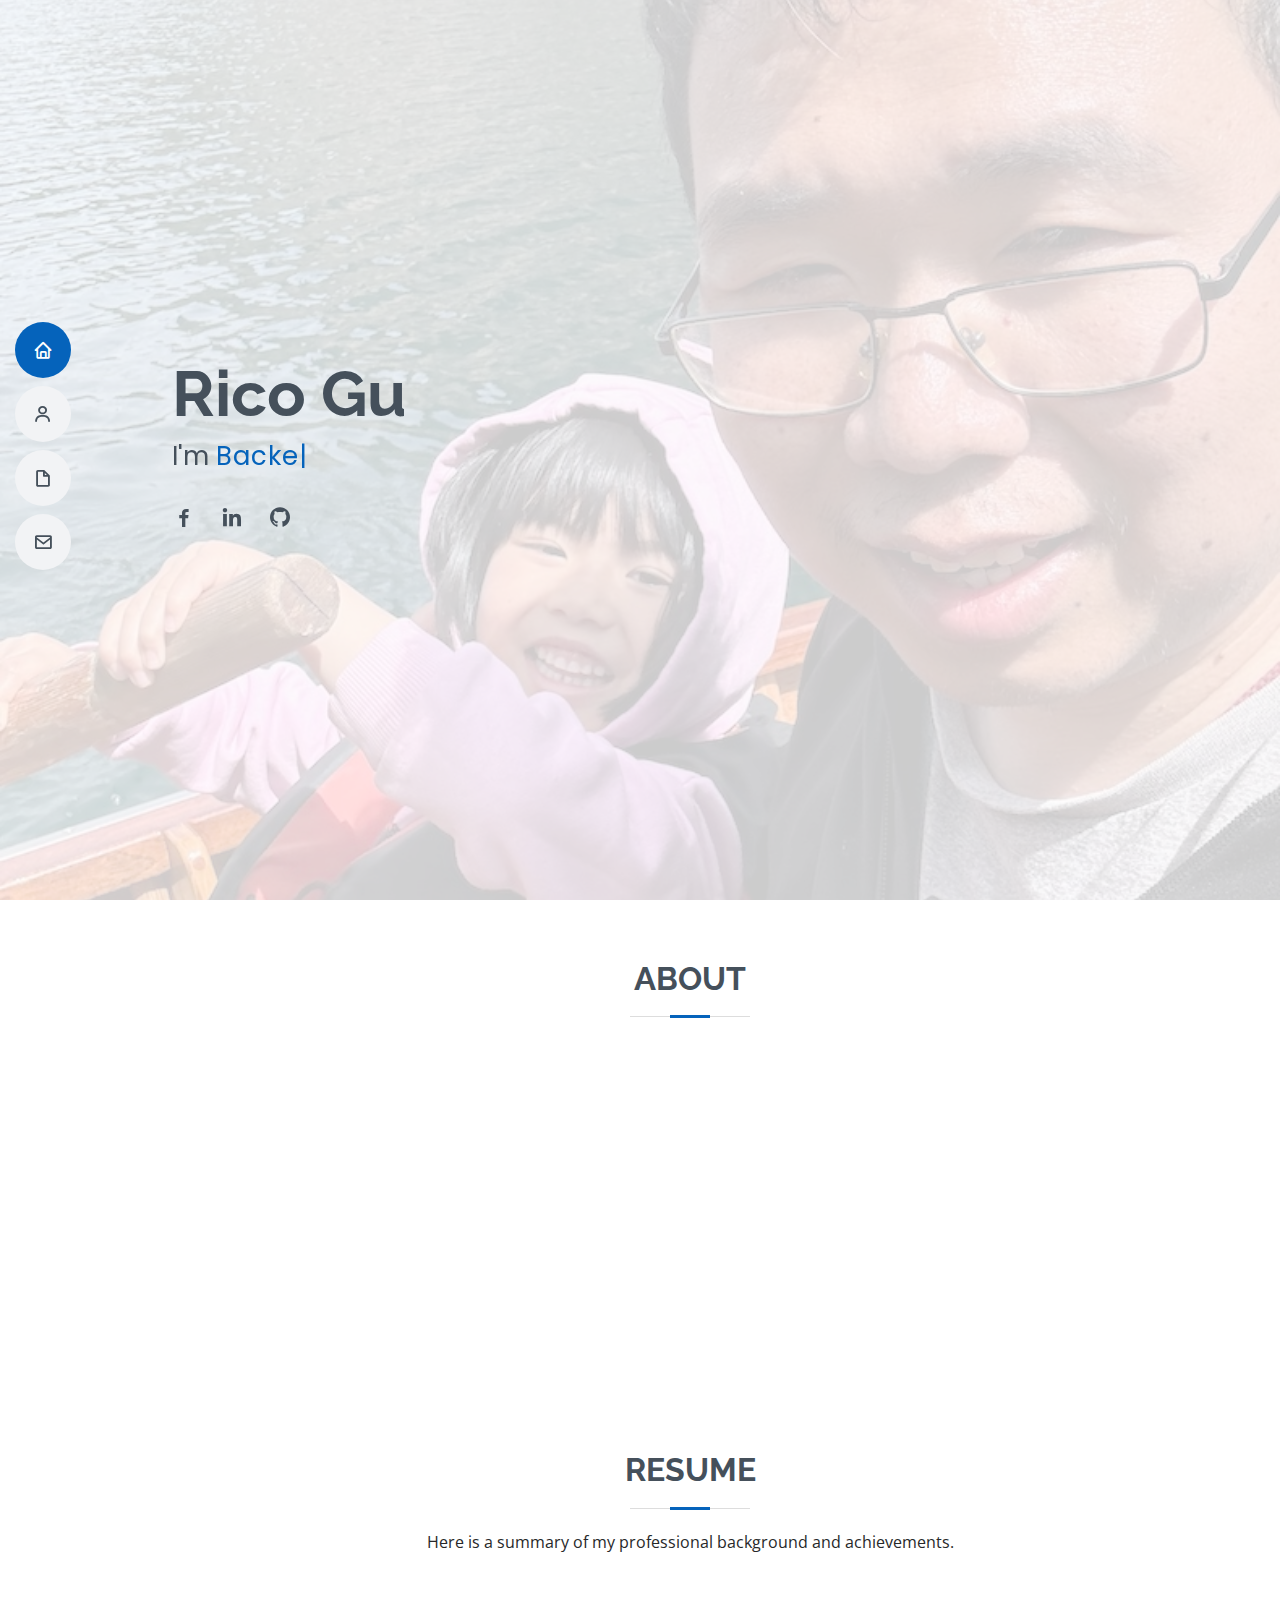
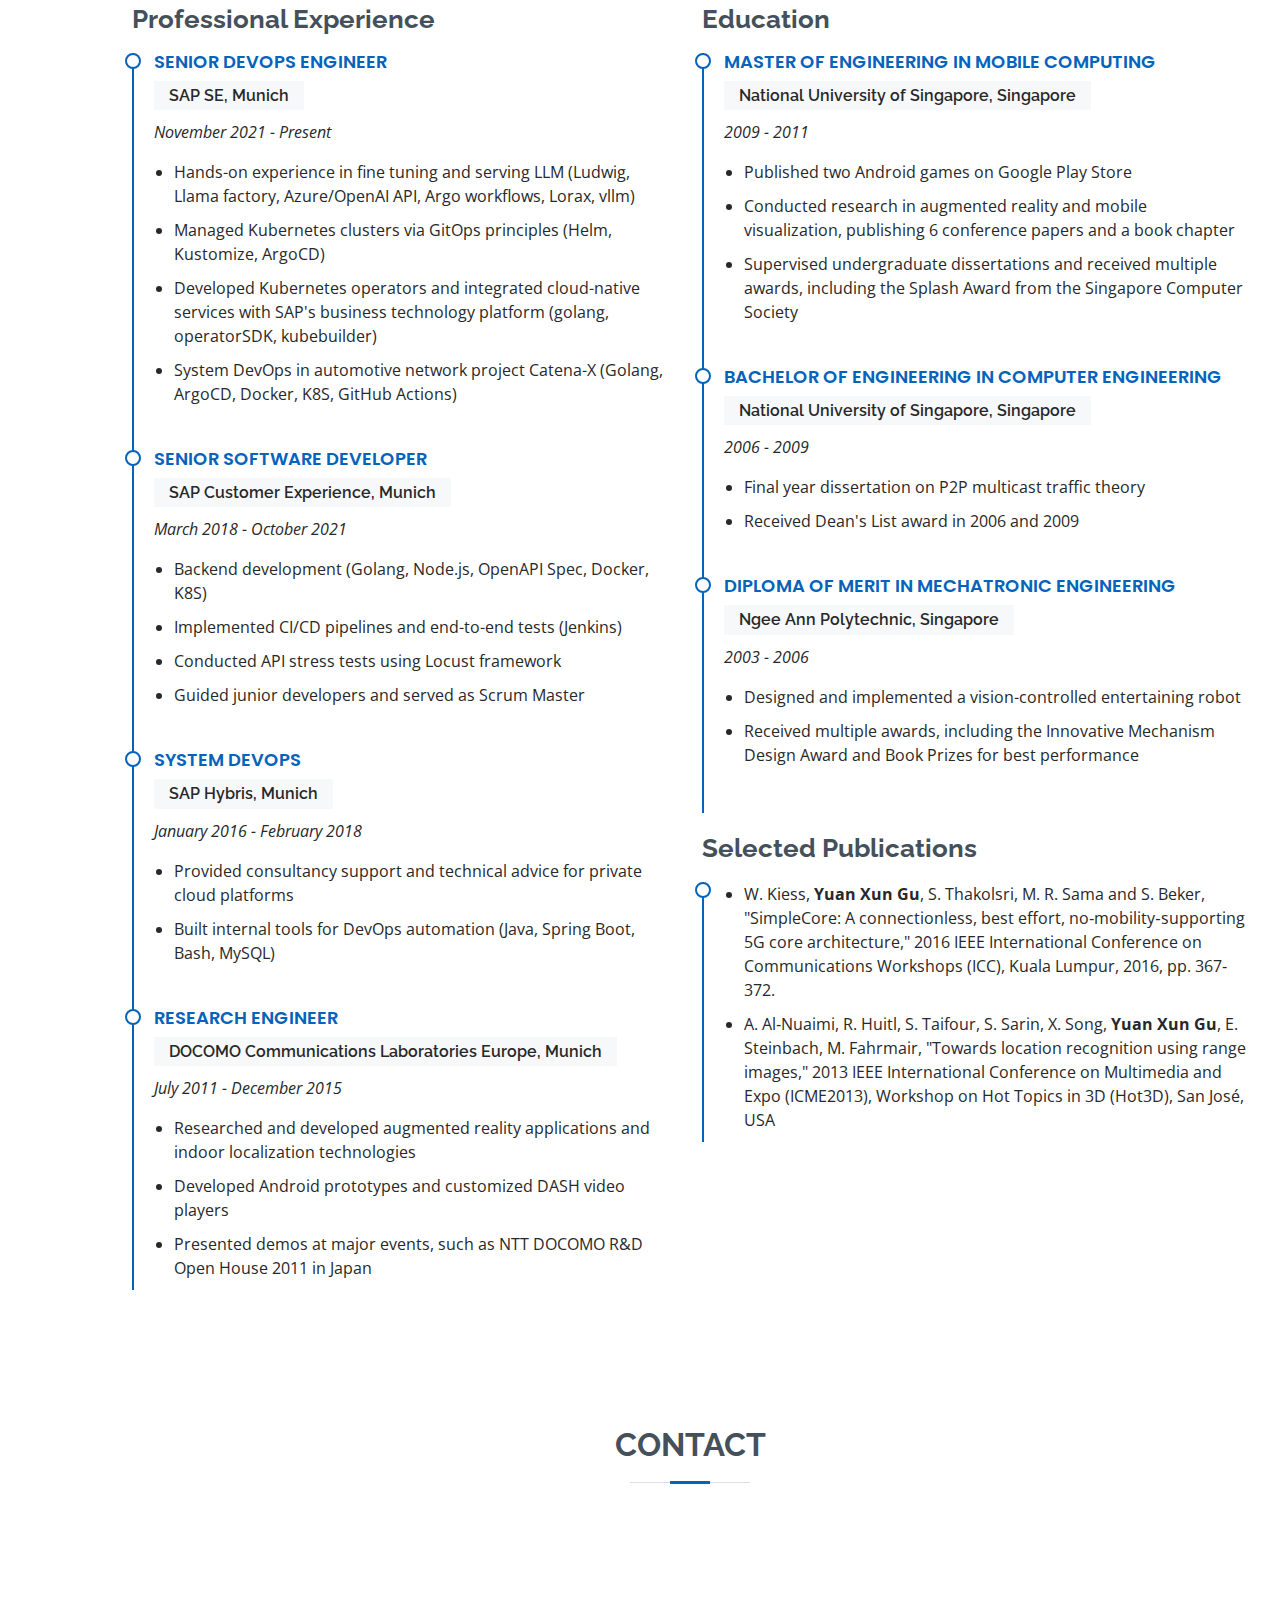
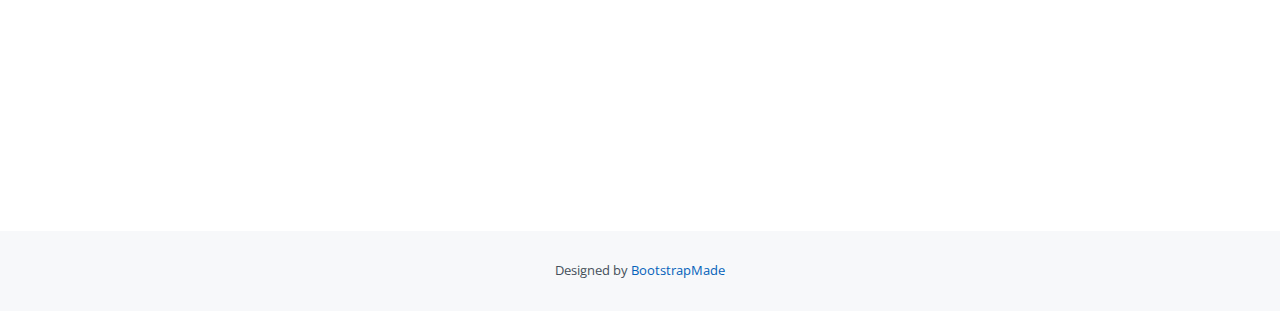
==== commit 0ad32f62: "update llm experience in html" ====
--- a/index.html
+++ b/index.html
@@ -106,9 +106,9 @@
             <h5>SAP SE, Munich</h5>
             <p><em>November 2021 - Present</em></p>
             <ul>
-              <li>Hands-on experience in LLM fine-tuning and inference (Ludwig, Llama factory, Azure/OpenAI API, Argo workflows)</li>
+              <li>Hands-on experience in fine tuning and serving LLM (Ludwig, Llama factory, Azure/OpenAI API, Argo workflows, Lorax, vllm)</li>
               <li>Managed Kubernetes clusters via GitOps principles (Helm, Kustomize, ArgoCD)</li>
-              <li>Developed Kubernetes operators and integrated cloud-native services with SAP's business technology platform</li>
+              <li>Developed Kubernetes operators and integrated cloud-native services with SAP's business technology platform  (golang, operatorSDK, kubebuilder)</li>
               <li>System DevOps in automotive network project Catena-X (Golang, ArgoCD, Docker, K8S, GitHub Actions)</li>
             </ul>
           </div>
@@ -118,7 +118,7 @@
             <p><em>March 2018 - October 2021</em></p>
             <ul>
               <li>Backend development (Golang, Node.js, OpenAPI Spec, Docker, K8S)</li>
-              <li>Implemented CI/CD pipelines and end-to-end tests</li>
+              <li>Implemented CI/CD pipelines and end-to-end tests (Jenkins)</li>
               <li>Conducted API stress tests using Locust framework</li>
               <li>Guided junior developers and served as Scrum Master</li>
             </ul>
